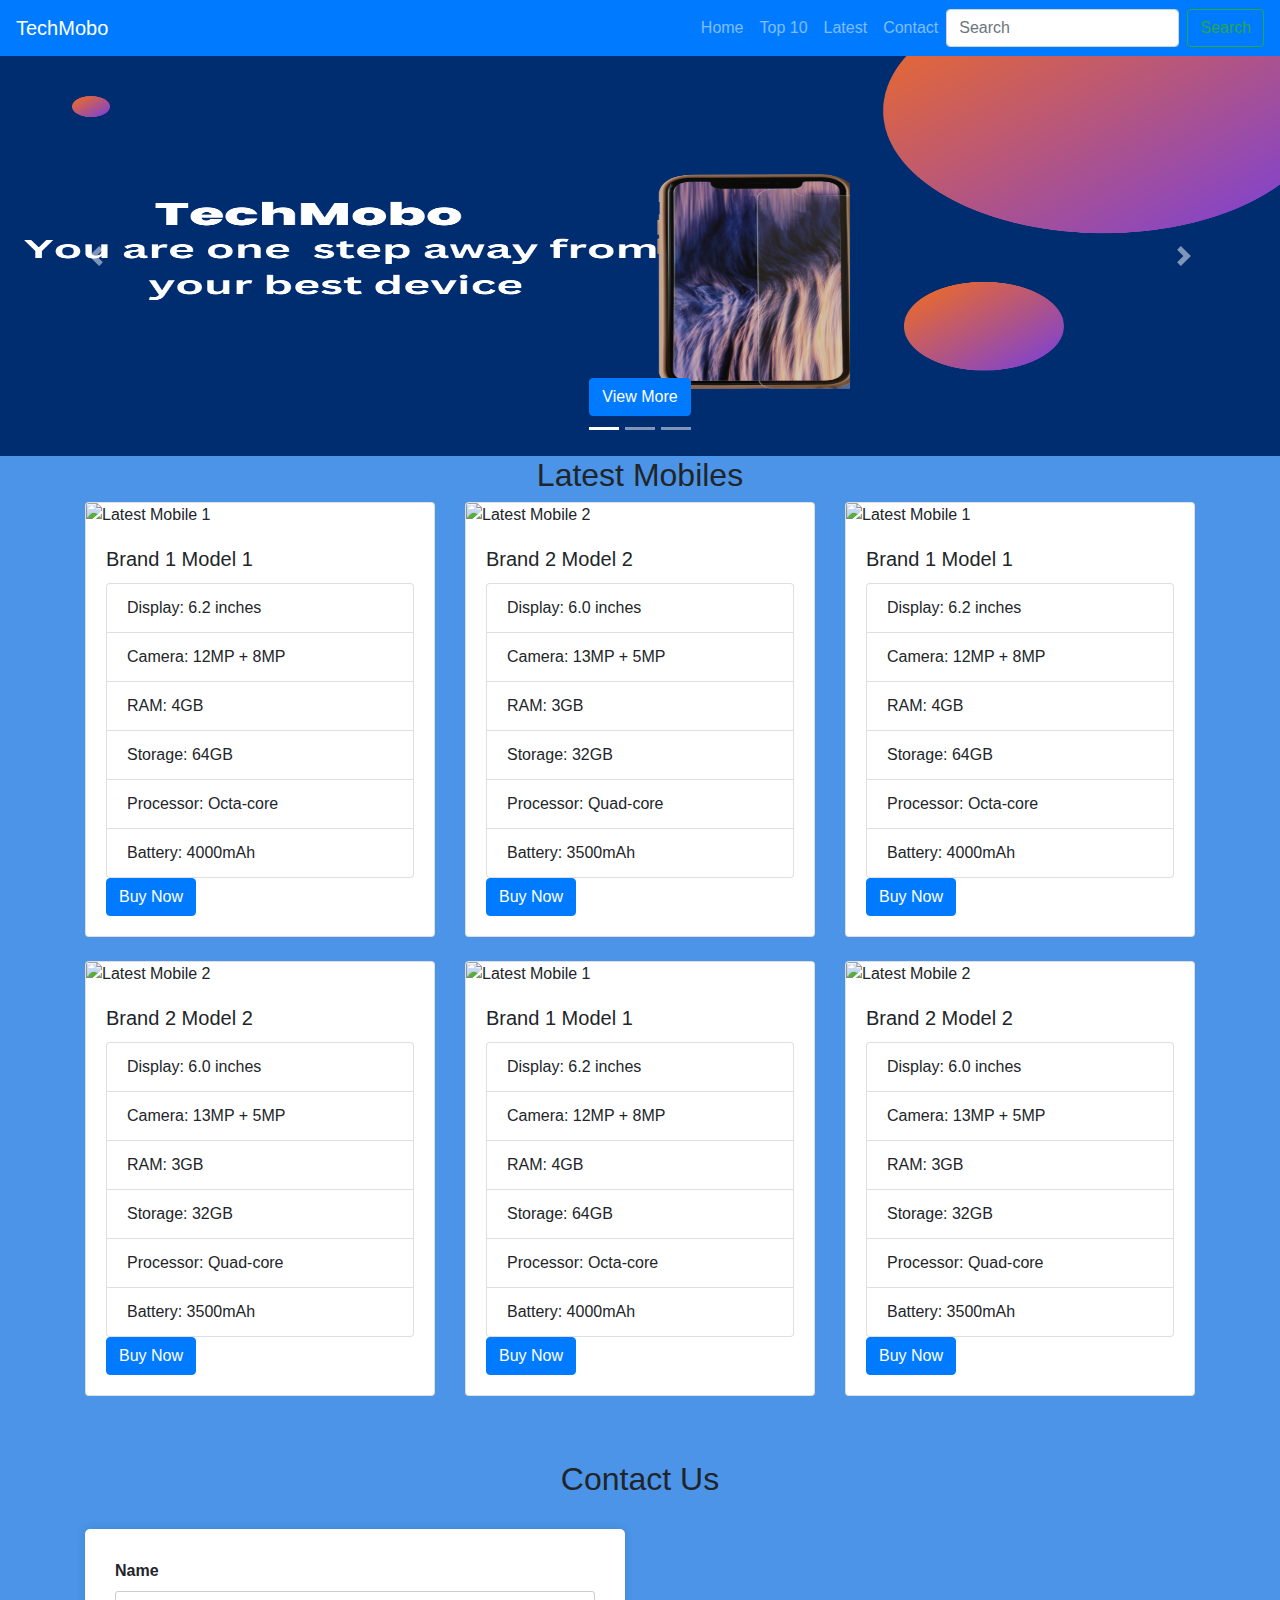
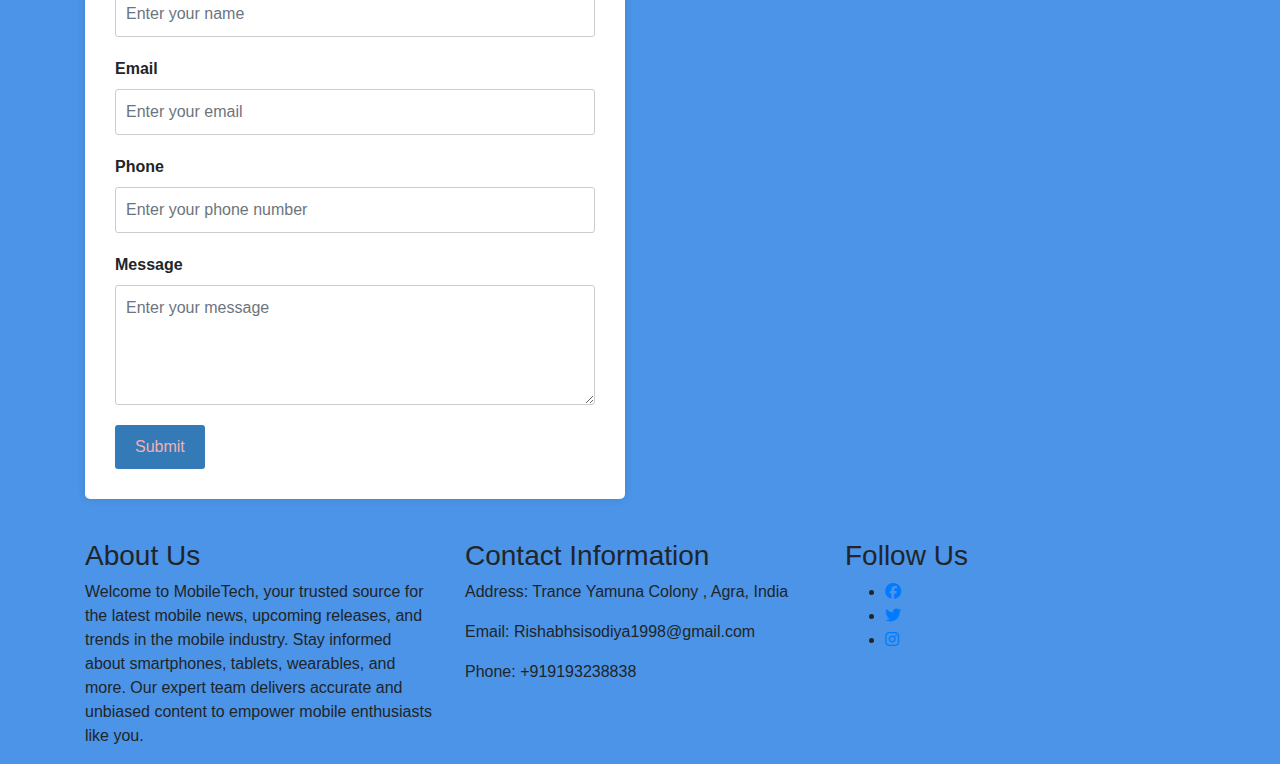
==== index.html @ bb658ab9 "first techmobo upload" ====
<!DOCTYPE html>
<html lang="en">

<head>
    <meta charset="UTF-8">
    <meta name="viewport" content="width=device-width, initial-scale=1.0">
    <title>Responsive PHP Website</title>
    <link rel="stylesheet" href="https://maxcdn.bootstrapcdn.com/bootstrap/4.0.0/css/bootstrap.min.css">
    <script src="https://code.jquery.com/jquery-3.2.1.slim.min.js"></script>
    <script src="https://cdnjs.cloudflare.com/ajax/libs/popper.js/1.12.9/umd/popper.min.js"></script>
    <script src="https://maxcdn.bootstrapcdn.com/bootstrap/4.0.0/js/bootstrap.min.js"></script>
    <link rel="stylesheet" href="style.css">
    <link rel="stylesheet" href="https://cdnjs.cloudflare.com/ajax/libs/font-awesome/6.4.0/css/all.min.css">
</head>

<body>
    <div class="container-flude">
        <nav class="navbar navbar-expand-md navbar-dark bg-primary">
            <a class="navbar-brand" href="#">TechMobo</a>
            <button class="navbar-toggler" type="button" data-toggle="collapse" data-target="#navbarNav"
                aria-controls="navbarNav" aria-expanded="false" aria-label="Toggle navigation">
                <span class="navbar-toggler-icon"></span>
            </button>
            <div class="collapse navbar-collapse" id="navbarNav">
                <ul class="navbar-nav ml-auto">
                    <li class="nav-item">
                        <a class="nav-link" href="index.html">Home</a>
                    </li>
                    <li class="nav-item">
                        <a class="nav-link" href="top10.html">Top 10</a>
                    </li>
                    
                <li class="nav-item">
                    <a class="nav-link" href="#latest-mobiles">Latest</a>
                </li>
                <li class="nav-item">
                    <a class="nav-link" href="#contact">Contact</a>
                </li>

                </ul>
                <form class="form-inline my-2 my-lg-0" id="search-form">
                    <input class="form-control mr-sm-2" type="text" placeholder="Search" aria-label="Search" id="search-input">
                    <button class="btn btn-outline-success my-2 my-sm-0" type="submit" id="search-button">Search</button>
                  </form>
                  
            </div>
        </nav>
    </div>
    <div class="slider-container">
        <div id="mySlider" class="carousel slide" data-ride="carousel">
            <!-- Indicators -->
            <ol class="carousel-indicators">
                <li data-target="#mySlider" data-slide-to="0" class="active"></li>
                <li data-target="#mySlider" data-slide-to="1"></li>
                <li data-target="#mySlider" data-slide-to="2"></li>
            </ol>
    
            <!-- Slides -->
            <div class="carousel-inner">
                <div class="carousel-item active">
                    <img src="img/best4.png" class="d-block w-100" alt="Top 10">
                    <div class="carousel-caption">
                       
                        <a href="top10.html" class="btn btn-primary">View More</a>
                    </div>
                </div>
                <div class="carousel-item">
                    <img src="img/up2.png"class="d-block w-100" alt="Upcoming Mobiles">
                    <div class="carousel-caption">
                        <a href="#latest-mobiles" class="btn btn-primary">View More</a>
                    </div>
                </div>
                <div class="carousel-item">
                    <img src="img/tecnio2.png"class="d-block w-100" alt="Tech news">
                    <div class="carousel-caption">
                        <a href="technews.html" class="btn btn-primary">View More</a>
                    </div>
                </div>
            </div>
    
            <!-- Controls -->
            <a class="carousel-control-prev" href="#mySlider" role="button" data-slide="prev">
                <span class="carousel-control-prev-icon" aria-hidden="true"></span>
                <span class="sr-only">Previous</span>
            </a>
            <a class="carousel-control-next" href="#mySlider" role="button" data-slide="next">
                <span class="carousel-control-next-icon" aria-hidden="true"></span>
                <span class="sr-only">Next</span>
            </a>
        </div>
    </div>
    <section id="latest-mobiles">
        <div class="container">
          <h2>Latest Mobiles</h2>
          <div class="row">
            <div class="col-lg-4 col-md-6 mb-4">
              <div class="card">
                <img src="mobile1.jpg" class="card-img-top" alt="Latest Mobile 1">
                <div class="card-body">
                  <h5 class="card-title">Brand 1 Model 1</h5>
                  <ul class="list-group">
                    <li class="list-group-item">Display: 6.2 inches</li>
                    <li class="list-group-item">Camera: 12MP + 8MP</li>
                    <li class="list-group-item">RAM: 4GB</li>
                    <li class="list-group-item">Storage: 64GB</li>
                    <li class="list-group-item">Processor: Octa-core</li>
                    <li class="list-group-item">Battery: 4000mAh</li>
                  </ul>
                  <a href="#" class="btn btn-primary">Buy Now</a>
                </div>
              </div>
            </div>
            <!-- Repeat the above card structure for the remaining latest mobiles -->
            <div class="col-lg-4 col-md-6 mb-4">
              <div class="card">
                <img src="mobile2.jpg" class="card-img-top" alt="Latest Mobile 2">
                <div class="card-body">
                  <h5 class="card-title">Brand 2 Model 2</h5>
                  <ul class="list-group">
                    <li class="list-group-item">Display: 6.0 inches</li>
                    <li class="list-group-item">Camera: 13MP + 5MP</li>
                    <li class="list-group-item">RAM: 3GB</li>
                    <li class="list-group-item">Storage: 32GB</li>
                    <li class="list-group-item">Processor: Quad-core</li>
                    <li class="list-group-item">Battery: 3500mAh</li>
                  </ul>
                  <a href="#" class="btn btn-primary">Buy Now</a>
                </div>
              </div>
            </div>
            <div class="col-lg-4 col-md-6 mb-4">
              <div class="card">
                <img src="mobile1.jpg" class="card-img-top" alt="Latest Mobile 1">
                <div class="card-body">
                  <h5 class="card-title">Brand 1 Model 1</h5>
                  <ul class="list-group">
                    <li class="list-group-item">Display: 6.2 inches</li>
                    <li class="list-group-item">Camera: 12MP + 8MP</li>
                    <li class="list-group-item">RAM: 4GB</li>
                    <li class="list-group-item">Storage: 64GB</li>
                    <li class="list-group-item">Processor: Octa-core</li>
                    <li class="list-group-item">Battery: 4000mAh</li>
                  </ul>
                  <a href="#" class="btn btn-primary">Buy Now</a>
                </div>
              </div>
            </div>
            <!-- Repeat the above card structure for the remaining latest mobiles -->
            <div class="col-lg-4 col-md-6 mb-4">
              <div class="card">
                <img src="mobile2.jpg" class="card-img-top" alt="Latest Mobile 2">
                <div class="card-body">
                  <h5 class="card-title">Brand 2 Model 2</h5>
                  <ul class="list-group">
                    <li class="list-group-item">Display: 6.0 inches</li>
                    <li class="list-group-item">Camera: 13MP + 5MP</li>
                    <li class="list-group-item">RAM: 3GB</li>
                    <li class="list-group-item">Storage: 32GB</li>
                    <li class="list-group-item">Processor: Quad-core</li>
                    <li class="list-group-item">Battery: 3500mAh</li>
                  </ul>
                  <a href="#" class="btn btn-primary">Buy Now</a>
                </div>
              </div>
            </div>
            <div class="col-lg-4 col-md-6 mb-4">
              <div class="card">
                <img src="mobile1.jpg" class="card-img-top" alt="Latest Mobile 1">
                <div class="card-body">
                  <h5 class="card-title">Brand 1 Model 1</h5>
                  <ul class="list-group">
                    <li class="list-group-item">Display: 6.2 inches</li>
                    <li class="list-group-item">Camera: 12MP + 8MP</li>
                    <li class="list-group-item">RAM: 4GB</li>
                    <li class="list-group-item">Storage: 64GB</li>
                    <li class="list-group-item">Processor: Octa-core</li>
                    <li class="list-group-item">Battery: 4000mAh</li>
                  </ul>
                  <a href="#" class="btn btn-primary">Buy Now</a>
                </div>
              </div>
            </div>
            <!-- Repeat the above card structure for the remaining latest mobiles -->
            <div class="col-lg-4 col-md-6 mb-4">
              <div class="card">
                <img src="mobile2.jpg" class="card-img-top" alt="Latest Mobile 2">
                <div class="card-body">
                  <h5 class="card-title">Brand 2 Model 2</h5>
                  <ul class="list-group">
                    <li class="list-group-item">Display: 6.0 inches</li>
                    <li class="list-group-item">Camera: 13MP + 5MP</li>
                    <li class="list-group-item">RAM: 3GB</li>
                    <li class="list-group-item">Storage: 32GB</li>
                    <li class="list-group-item">Processor: Quad-core</li>
                    <li class="list-group-item">Battery: 3500mAh</li>
                  </ul>
                  <a href="#" class="btn btn-primary">Buy Now</a>
                </div>
              </div>
            </div>
            <!-- Repeat the above card structure for the remaining latest mobiles -->
          </div>
        </div>
      </section>
      <!--contactform-->
      <section id="contact">
        <div class="container">
          <h2>Contact Us</h2>
          <div class="row">
            <div class="col-lg-6">
              <form action="https://formspree.io/f/mzbqwrro" method="post">
                <div class="form-group">
                  <label for="name">Name</label>
                  <input type="text" class="form-control" id="name" placeholder="Enter your name" required>
                </div>
                <div class="form-group">
                  <label for="email">Email</label>
                  <input type="email" class="form-control" id="email" placeholder="Enter your email" required>
                </div>
                <div class="form-group">
                  <label for="phone">Phone</label>
                  <input type="tel" class="form-control" id="phone" placeholder="Enter your phone number" required>
                </div>
                <div class="form-group">
                  <label for="message">Message</label>
                  <textarea class="form-control" id="message" rows="5" placeholder="Enter your message"></textarea>
                </div>
                <button type="submit" class="btn btn-primary">Submit</button>
              </form>
            </div>
          </div>
        </div>
      </section>

      <footer class="footer">
        <div class="container">
          <div class="row">
            <div class="col-lg-4">
                <h3>About Us</h3>
                <p>Welcome to MobileTech, your trusted source for the latest mobile news, upcoming releases, and trends in the mobile industry. Stay informed about smartphones, tablets, wearables, and more. Our expert team delivers accurate and unbiased content to empower mobile enthusiasts like you.</p>
              </div>
            <div class="col-lg-4">
              <h3>Contact Information</h3>
              <p>Address: Trance Yamuna Colony , Agra, India</p>
              <p>Email: Rishabhsisodiya1998@gmail.com</p>
              <p>Phone: +919193238838</p>
            </div>
            <div class="col-lg-4">
              <h3>Follow Us</h3>
              <ul class="social-icons">
                <li><a href="https://www.facebook.com/prav.raghav"><i class="fab fa-facebook"></i></a></li>
                <li><a href="#"><i class="fab fa-twitter"></i></a></li>
                <li><a href="#"><i class="fab fa-instagram"></i></a></li>
              </ul>
            </div>
          </div>
        </div>
      </footer>
      
      
    <script src="https://cdn.jsdelivr.net/npm/@popperjs/core@2.11.7/dist/umd/popper.min.js"
        integrity="sha384-zYPOMqeu1DAVkHiLqWBUTcbYfZ8osu1Nd6Z89ify25QV9guujx43ITvfi12/QExE"
        crossorigin="anonymous"></script>
    <script src="https://maxcdn.bootstrapcdn.com/bootstrap/4.0.0/js/bootstrap.min.js"></script>
    <script src="slider.js"></script>
    <script src="https://kit.fontawesome.com/28462e8f86.js" crossorigin="anonymous"></script>
    <script src="serach.js"></script>
</body>

</html>
---- style.css ----
.slider-container {
    max-width: 100%;
    margin: 0 auto;
    padding: 0px;
    background-color: aquamarine;
}

.slider {
    position: relative;
    overflow: hidden;
    width: 200%;
    height: 300px;
    margin-bottom: 20px;
}

.slider-slide {
    position: absolute;
    top: 0;
    left: 0;
    width: 100%;
    height: 100%;
    opacity: 0;
    transition: opacity 0.5s ease-in-out;
}

.slider-slide.active {
    opacity: 1;
}

.slider-image {
    width: 50%;
    height: 100%;
    object-fit: cover;
}

.slider-text {
    position: absolute;
    bottom: 20px;
    left: 20px;
    color: #fff;
    font-size: 20px;
}

@media only screen and (max-width: 480px) {
    .slider-text {
        font-size: 16px;
    }
}

.carousel-item img {
    width: 100%;
    height: 400px;
}
h2{
    text-align: center;
}

/*contact*/
/* Custom CSS for the contact form */
#contact {
    padding: 40px 0;
    background-color: #4b94e7;
}

#contact h2 {
    text-align: center;
    margin-bottom: 30px;
}

#contact form {
    background-color: #fff;
    padding: 30px;
    border-radius: 5px;
    box-shadow: 0 0 10px rgba(0, 0, 0, 0.1);
}

#contact form .form-group {
    margin-bottom: 20px;
}

#contact form label {
    font-weight: bold;
}

#contact form input[type="text"],
#contact form input[type="email"],
#contact form input[type="tel"],
#contact form textarea {
    width: 100%;
    padding: 10px;
    border-radius: 3px;
    border: 1px solid #ccc;
    outline: none;
}

#contact form textarea {
    resize: vertical;
    height: 120px;
}

#contact form button[type="submit"] {
    background-color: #337ab7;
    color: #f3afaf;
    border: none;
    padding: 10px 20px;
    border-radius: 3px;
    cursor: pointer;
}

#contact form button[type="submit"]:hover {
    background-color: #23527c;
}

body {
    background-color: #4b94e7;
    font-family: 'Poppins', sans-serif;
}

/*font*/
@import url('https://fonts.googleapis.com/css2?family=Poppins:ital,wght@0,300;0,400;0,500;0,600;1,100;1,300&display=swap');
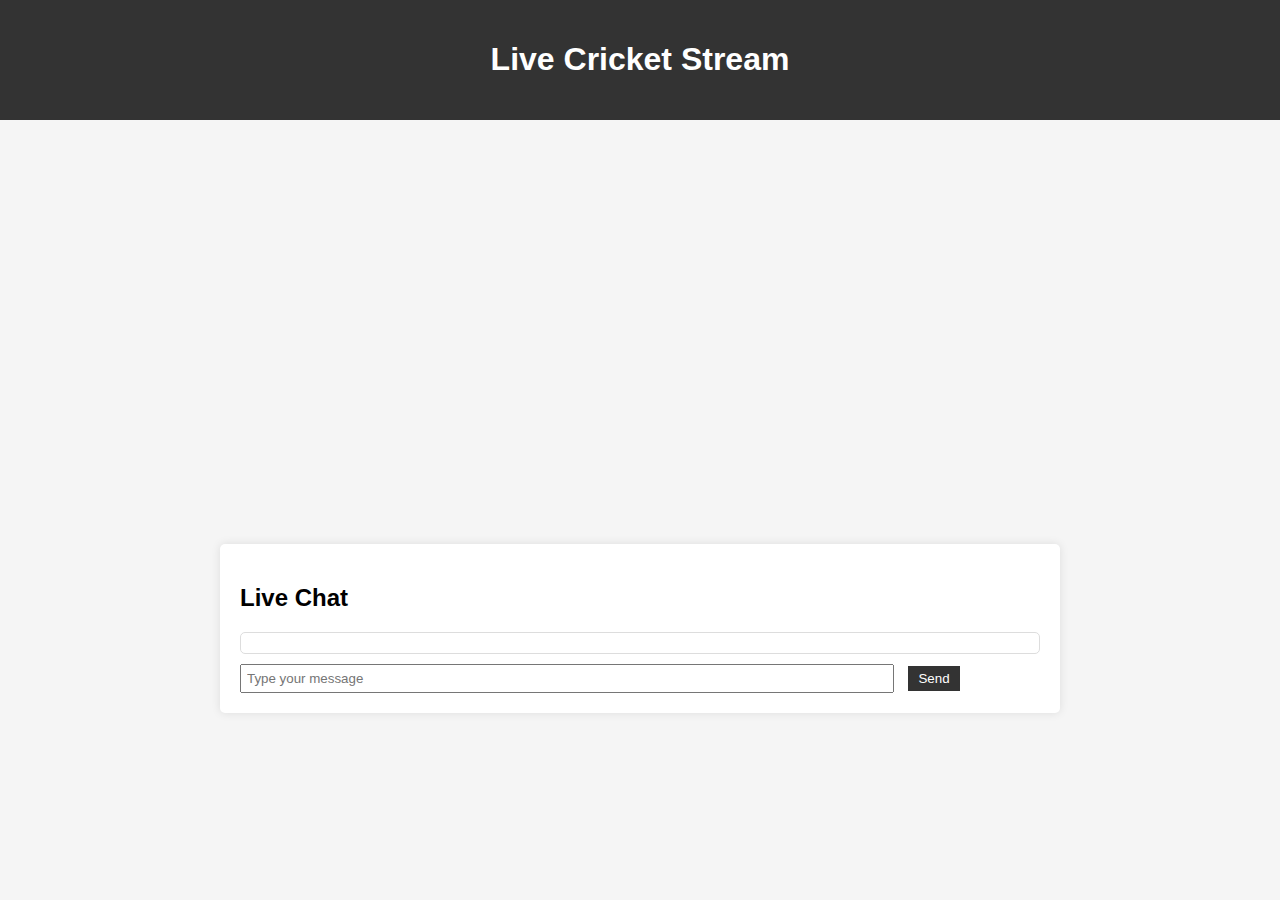
==== commit 75038f04: "Update index.htmllive" ====
--- a/index.html
+++ b/index.html
@@ -1,270 +1,91 @@
 <!DOCTYPE html>
 <html lang="en">
-
 <head>
     <meta charset="UTF-8">
     <meta name="viewport" content="width=device-width, initial-scale=1.0">
-    <title>Responsive PHP Website</title>
-    <link rel="stylesheet" href="https://maxcdn.bootstrapcdn.com/bootstrap/4.0.0/css/bootstrap.min.css">
-    <script src="https://code.jquery.com/jquery-3.2.1.slim.min.js"></script>
-    <script src="https://cdnjs.cloudflare.com/ajax/libs/popper.js/1.12.9/umd/popper.min.js"></script>
-    <script src="https://maxcdn.bootstrapcdn.com/bootstrap/4.0.0/js/bootstrap.min.js"></script>
-    <link rel="stylesheet" href="style.css">
-    <link rel="stylesheet" href="https://cdnjs.cloudflare.com/ajax/libs/font-awesome/6.4.0/css/all.min.css">
+    <title>Live Page</title>
+    <style>
+        /* Add your CSS styles here for layout and design */
+        body {
+            margin: 0;
+            padding: 0;
+            background-color: #f5f5f5;
+            font-family: Arial, sans-serif;
+        }
+        header {
+            background-color: #333;
+            color: #fff;
+            text-align: center;
+            padding: 20px 0;
+        }
+        #video-frame {
+            width: 100%;
+            height: 400px; /* Adjust the height as needed */
+        }
+        #chat-container {
+            background-color: #fff;
+            max-width: 800px;
+            margin: 20px auto;
+            padding: 20px;
+            border-radius: 5px;
+            box-shadow: 0 0 10px rgba(0, 0, 0, 0.1);
+        }
+        #chat-messages {
+            max-height: 300px;
+            overflow-y: auto;
+            border: 1px solid #ddd;
+            border-radius: 5px;
+            margin-bottom: 10px;
+            padding: 10px;
+        }
+        #message-input {
+            width: 80%;
+            padding: 5px;
+            margin-right: 10px;
+        }
+        #send-button {
+            padding: 5px 10px;
+            background-color: #333;
+            color: #fff;
+            border: none;
+            cursor: pointer;
+        }
+        #send-button:hover {
+            background-color: #555;
+        }
+    </style>
 </head>
+<body>
+    <header>
+        <h1>Live Cricket Stream</h1>
+    </header>
 
-<body>
-    <div class="container-flude">
-        <nav class="navbar navbar-expand-md navbar-dark bg-primary">
-            <a class="navbar-brand" href="#">TechMobo</a>
-            <button class="navbar-toggler" type="button" data-toggle="collapse" data-target="#navbarNav"
-                aria-controls="navbarNav" aria-expanded="false" aria-label="Toggle navigation">
-                <span class="navbar-toggler-icon"></span>
-            </button>
-            <div class="collapse navbar-collapse" id="navbarNav">
-                <ul class="navbar-nav ml-auto">
-                    <li class="nav-item">
-                        <a class="nav-link" href="index.html">Home</a>
-                    </li>
-                    <li class="nav-item">
-                        <a class="nav-link" href="top10.html">Top 10</a>
-                    </li>
-                    
-                <li class="nav-item">
-                    <a class="nav-link" href="#latest-mobiles">Latest</a>
-                </li>
-                <li class="nav-item">
-                    <a class="nav-link" href="#contact">Contact</a>
-                </li>
+    <iframe id="video-frame" src="" frameborder="0" allowfullscreen></iframe>
 
-                </ul>
-                <form class="form-inline my-2 my-lg-0" id="search-form">
-                    <input class="form-control mr-sm-2" type="text" placeholder="Search" aria-label="Search" id="search-input">
-                    <button class="btn btn-outline-success my-2 my-sm-0" type="submit" id="search-button">Search</button>
-                  </form>
-                  
-            </div>
-        </nav>
+    <div id="chat-container">
+        <h2>Live Chat</h2>
+        <div id="chat-messages">
+            <!-- Chat messages will appear here -->
+        </div>
+        <input type="text" id="message-input" placeholder="Type your message">
+        <button id="send-button">Send</button>
     </div>
-    <div class="slider-container">
-        <div id="mySlider" class="carousel slide" data-ride="carousel">
-            <!-- Indicators -->
-            <ol class="carousel-indicators">
-                <li data-target="#mySlider" data-slide-to="0" class="active"></li>
-                <li data-target="#mySlider" data-slide-to="1"></li>
-                <li data-target="#mySlider" data-slide-to="2"></li>
-            </ol>
-    
-            <!-- Slides -->
-            <div class="carousel-inner">
-                <div class="carousel-item active">
-                    <img src="img/best4.png" class="d-block w-100" alt="Top 10">
-                    <div class="carousel-caption">
-                       
-                        <a href="top10.html" class="btn btn-primary">View More</a>
-                    </div>
-                </div>
-                <div class="carousel-item">
-                    <img src="img/up2.png"class="d-block w-100" alt="Upcoming Mobiles">
-                    <div class="carousel-caption">
-                        <a href="#latest-mobiles" class="btn btn-primary">View More</a>
-                    </div>
-                </div>
-                <div class="carousel-item">
-                    <img src="img/tecnio2.png"class="d-block w-100" alt="Tech news">
-                    <div class="carousel-caption">
-                        <a href="technews.html" class="btn btn-primary">View More</a>
-                    </div>
-                </div>
-            </div>
-    
-            <!-- Controls -->
-            <a class="carousel-control-prev" href="#mySlider" role="button" data-slide="prev">
-                <span class="carousel-control-prev-icon" aria-hidden="true"></span>
-                <span class="sr-only">Previous</span>
-            </a>
-            <a class="carousel-control-next" href="#mySlider" role="button" data-slide="next">
-                <span class="carousel-control-next-icon" aria-hidden="true"></span>
-                <span class="sr-only">Next</span>
-            </a>
-        </div>
-    </div>
-    <section id="latest-mobiles">
-        <div class="container">
-          <h2>Latest Mobiles</h2>
-          <div class="row">
-            <div class="col-lg-4 col-md-6 mb-4">
-              <div class="card">
-                <img src="mobile1.jpg" class="card-img-top" alt="Latest Mobile 1">
-                <div class="card-body">
-                  <h5 class="card-title">Brand 1 Model 1</h5>
-                  <ul class="list-group">
-                    <li class="list-group-item">Display: 6.2 inches</li>
-                    <li class="list-group-item">Camera: 12MP + 8MP</li>
-                    <li class="list-group-item">RAM: 4GB</li>
-                    <li class="list-group-item">Storage: 64GB</li>
-                    <li class="list-group-item">Processor: Octa-core</li>
-                    <li class="list-group-item">Battery: 4000mAh</li>
-                  </ul>
-                  <a href="#" class="btn btn-primary">Buy Now</a>
-                </div>
-              </div>
-            </div>
-            <!-- Repeat the above card structure for the remaining latest mobiles -->
-            <div class="col-lg-4 col-md-6 mb-4">
-              <div class="card">
-                <img src="mobile2.jpg" class="card-img-top" alt="Latest Mobile 2">
-                <div class="card-body">
-                  <h5 class="card-title">Brand 2 Model 2</h5>
-                  <ul class="list-group">
-                    <li class="list-group-item">Display: 6.0 inches</li>
-                    <li class="list-group-item">Camera: 13MP + 5MP</li>
-                    <li class="list-group-item">RAM: 3GB</li>
-                    <li class="list-group-item">Storage: 32GB</li>
-                    <li class="list-group-item">Processor: Quad-core</li>
-                    <li class="list-group-item">Battery: 3500mAh</li>
-                  </ul>
-                  <a href="#" class="btn btn-primary">Buy Now</a>
-                </div>
-              </div>
-            </div>
-            <div class="col-lg-4 col-md-6 mb-4">
-              <div class="card">
-                <img src="mobile1.jpg" class="card-img-top" alt="Latest Mobile 1">
-                <div class="card-body">
-                  <h5 class="card-title">Brand 1 Model 1</h5>
-                  <ul class="list-group">
-                    <li class="list-group-item">Display: 6.2 inches</li>
-                    <li class="list-group-item">Camera: 12MP + 8MP</li>
-                    <li class="list-group-item">RAM: 4GB</li>
-                    <li class="list-group-item">Storage: 64GB</li>
-                    <li class="list-group-item">Processor: Octa-core</li>
-                    <li class="list-group-item">Battery: 4000mAh</li>
-                  </ul>
-                  <a href="#" class="btn btn-primary">Buy Now</a>
-                </div>
-              </div>
-            </div>
-            <!-- Repeat the above card structure for the remaining latest mobiles -->
-            <div class="col-lg-4 col-md-6 mb-4">
-              <div class="card">
-                <img src="mobile2.jpg" class="card-img-top" alt="Latest Mobile 2">
-                <div class="card-body">
-                  <h5 class="card-title">Brand 2 Model 2</h5>
-                  <ul class="list-group">
-                    <li class="list-group-item">Display: 6.0 inches</li>
-                    <li class="list-group-item">Camera: 13MP + 5MP</li>
-                    <li class="list-group-item">RAM: 3GB</li>
-                    <li class="list-group-item">Storage: 32GB</li>
-                    <li class="list-group-item">Processor: Quad-core</li>
-                    <li class="list-group-item">Battery: 3500mAh</li>
-                  </ul>
-                  <a href="#" class="btn btn-primary">Buy Now</a>
-                </div>
-              </div>
-            </div>
-            <div class="col-lg-4 col-md-6 mb-4">
-              <div class="card">
-                <img src="mobile1.jpg" class="card-img-top" alt="Latest Mobile 1">
-                <div class="card-body">
-                  <h5 class="card-title">Brand 1 Model 1</h5>
-                  <ul class="list-group">
-                    <li class="list-group-item">Display: 6.2 inches</li>
-                    <li class="list-group-item">Camera: 12MP + 8MP</li>
-                    <li class="list-group-item">RAM: 4GB</li>
-                    <li class="list-group-item">Storage: 64GB</li>
-                    <li class="list-group-item">Processor: Octa-core</li>
-                    <li class="list-group-item">Battery: 4000mAh</li>
-                  </ul>
-                  <a href="#" class="btn btn-primary">Buy Now</a>
-                </div>
-              </div>
-            </div>
-            <!-- Repeat the above card structure for the remaining latest mobiles -->
-            <div class="col-lg-4 col-md-6 mb-4">
-              <div class="card">
-                <img src="mobile2.jpg" class="card-img-top" alt="Latest Mobile 2">
-                <div class="card-body">
-                  <h5 class="card-title">Brand 2 Model 2</h5>
-                  <ul class="list-group">
-                    <li class="list-group-item">Display: 6.0 inches</li>
-                    <li class="list-group-item">Camera: 13MP + 5MP</li>
-                    <li class="list-group-item">RAM: 3GB</li>
-                    <li class="list-group-item">Storage: 32GB</li>
-                    <li class="list-group-item">Processor: Quad-core</li>
-                    <li class="list-group-item">Battery: 3500mAh</li>
-                  </ul>
-                  <a href="#" class="btn btn-primary">Buy Now</a>
-                </div>
-              </div>
-            </div>
-            <!-- Repeat the above card structure for the remaining latest mobiles -->
-          </div>
-        </div>
-      </section>
-      <!--contactform-->
-      <section id="contact">
-        <div class="container">
-          <h2>Contact Us</h2>
-          <div class="row">
-            <div class="col-lg-6">
-              <form action="https://formspree.io/f/mzbqwrro" method="post">
-                <div class="form-group">
-                  <label for="name">Name</label>
-                  <input type="text" class="form-control" id="name" placeholder="Enter your name" required>
-                </div>
-                <div class="form-group">
-                  <label for="email">Email</label>
-                  <input type="email" class="form-control" id="email" placeholder="Enter your email" required>
-                </div>
-                <div class="form-group">
-                  <label for="phone">Phone</label>
-                  <input type="tel" class="form-control" id="phone" placeholder="Enter your phone number" required>
-                </div>
-                <div class="form-group">
-                  <label for="message">Message</label>
-                  <textarea class="form-control" id="message" rows="5" placeholder="Enter your message"></textarea>
-                </div>
-                <button type="submit" class="btn btn-primary">Submit</button>
-              </form>
-            </div>
-          </div>
-        </div>
-      </section>
 
-      <footer class="footer">
-        <div class="container">
-          <div class="row">
-            <div class="col-lg-4">
-                <h3>About Us</h3>
-                <p>Welcome to MobileTech, your trusted source for the latest mobile news, upcoming releases, and trends in the mobile industry. Stay informed about smartphones, tablets, wearables, and more. Our expert team delivers accurate and unbiased content to empower mobile enthusiasts like you.</p>
-              </div>
-            <div class="col-lg-4">
-              <h3>Contact Information</h3>
-              <p>Address: Trance Yamuna Colony , Agra, India</p>
-              <p>Email: Rishabhsisodiya1998@gmail.com</p>
-              <p>Phone: +919193238838</p>
-            </div>
-            <div class="col-lg-4">
-              <h3>Follow Us</h3>
-              <ul class="social-icons">
-                <li><a href="https://www.facebook.com/prav.raghav"><i class="fab fa-facebook"></i></a></li>
-                <li><a href="#"><i class="fab fa-twitter"></i></a></li>
-                <li><a href="#"><i class="fab fa-instagram"></i></a></li>
-              </ul>
-            </div>
-          </div>
-        </div>
-      </footer>
-      
-      
-    <script src="https://cdn.jsdelivr.net/npm/@popperjs/core@2.11.7/dist/umd/popper.min.js"
-        integrity="sha384-zYPOMqeu1DAVkHiLqWBUTcbYfZ8osu1Nd6Z89ify25QV9guujx43ITvfi12/QExE"
-        crossorigin="anonymous"></script>
-    <script src="https://maxcdn.bootstrapcdn.com/bootstrap/4.0.0/js/bootstrap.min.js"></script>
-    <script src="slider.js"></script>
-    <script src="https://kit.fontawesome.com/28462e8f86.js" crossorigin="anonymous"></script>
-    <script src="serach.js"></script>
+    <script>
+        // JavaScript for handling chat functionality
+        const chatMessages = document.getElementById('chat-messages');
+        const messageInput = document.getElementById('message-input');
+        const sendButton = document.getElementById('send-button');
+
+        sendButton.addEventListener('click', () => {
+            const messageText = messageInput.value;
+            if (messageText.trim() !== '') {
+                const messageElement = document.createElement('div');
+                messageElement.textContent = messageText;
+                chatMessages.appendChild(messageElement);
+                messageInput.value = '';
+            }
+        });
+    </script>
 </body>
-
-</html>+</html>
